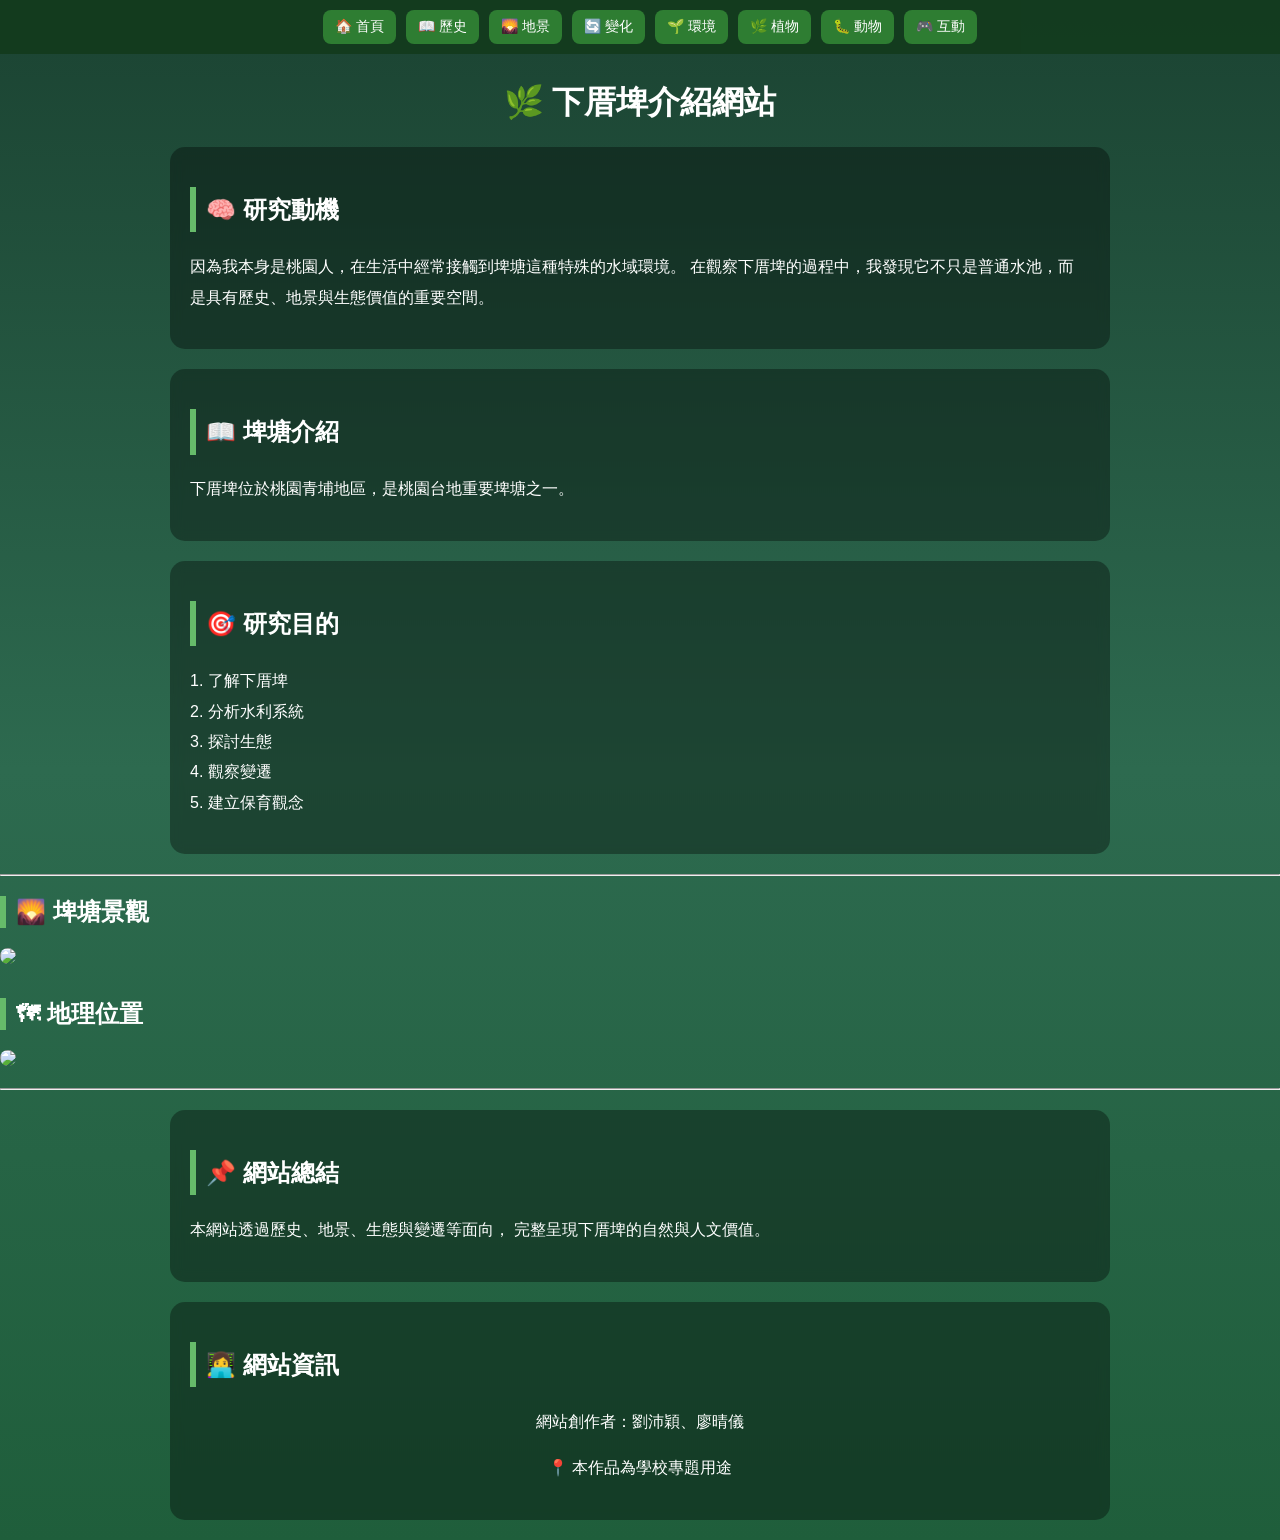
==== index.html @ ff314c64 "创建 index.html" ====
<!DOCTYPE html>
<html>
<head>
  <meta charset="UTF-8">
  <title>下厝埤介紹網站</title>

  <link rel="stylesheet" href="style.css">
  <meta name="viewport" content="width=device-width, initial-scale=1.0">

  <style>
  body{
    margin:0;
    font-family:Arial;
    background: linear-gradient(to bottom, #1b4332, #2d6a4f, #1f5e3b);
    color:white;
    padding-top:60px;
  }

  .navbar{
    position:fixed;
    top:0;
    width:100%;
    background:rgba(20,60,30,0.95);
    display:flex;
    justify-content:center;
    gap:10px;
    padding:10px;
    z-index:999;
  }

  .navbar a{
    color:white;
    text-decoration:none;
    padding:8px 12px;
    border-radius:8px;
    background:#2e7d32;
    font-size:14px;
  }

  .card{
    max-width:900px;
    margin:20px auto;
    background:rgba(0,0,0,0.35);
    padding:20px;
    border-radius:15px;
    backdrop-filter:blur(6px);
    line-height:1.9;
  }

  h1{
    text-align:center;
  }

  h2{
    border-left:6px solid #66bb6a;
    padding-left:10px;
  }

  img{
    width:100%;
    border-radius:12px;
    margin-bottom:10px;
  }

  /* 🍃 葉子動畫 */
  .leaf{
    position:fixed;
    top:-50px;
    width:20px;
    height:20px;
    background:url("https://upload.wikimedia.org/wikipedia/commons/3/36/Leaf_icon_15.svg");
    background-size:cover;
    animation:fall linear infinite;
    opacity:0.7;
  }

  @keyframes fall{
    0%{transform:translateY(-10vh) rotate(0deg);}
    100%{transform:translateY(110vh) rotate(360deg);}
  }
  </style>
</head>

<body>

<div class="navbar">
  <a href="index.html">🏠 首頁</a>
  <a href="history.html">📖 歷史</a>
  <a href="geography.html">🌄 地景</a>
  <a href="change.html">🔄 變化</a>
  <a href="environment.html">🌱 環境</a>
  <a href="plants.html">🌿 植物</a>
  <a href="insects.html">🐛 動物</a>
  <a href="game.html">🎮 互動</a>
</div>

<h1>🌿 下厝埤介紹網站</h1>

<!-- 🧠 研究動機 -->
<div class="card">
<h2>🧠 研究動機</h2>

<p>
因為我本身是桃園人，在生活中經常接觸到埤塘這種特殊的水域環境。
在觀察下厝埤的過程中，我發現它不只是普通水池，而是具有歷史、地景與生態價值的重要空間。
</p>
</div>

<!-- 📖 介紹 -->
<div class="card">
<h2>📖 埤塘介紹</h2>
<p>
下厝埤位於桃園青埔地區，是桃園台地重要埤塘之一。
</p>
</div>

<!-- 🎯 研究目的 -->
<div class="card">
<h2>🎯 研究目的</h2>

<p>
1. 了解下厝埤<br>
2. 分析水利系統<br>
3. 探討生態<br>
4. 觀察變遷<br>
5. 建立保育觀念
</p>
</div>

<hr>

<h2>🌄 埤塘景觀</h2>
<img src="images/pond.png">

<h2>🗺 地理位置</h2>
<img src="images/map.png">

<hr>

<!-- 📌 總結（只保留一個！） -->
<div class="card">
<h2>📌 網站總結</h2>

<p>
本網站透過歷史、地景、生態與變遷等面向，
完整呈現下厝埤的自然與人文價值。
</p>
</div>

<!-- 👩‍💻 作者 -->
<div class="card">
<h2>👩‍💻 網站資訊</h2>

<p style="text-align:center;">
網站創作者：劉沛穎、廖晴儀
</p>

<p style="text-align:center;">
📍 本作品為學校專題用途
</p>
</div>

<!-- 🍃 葉子動畫 -->
<div class="leaf" style="left:10%; animation-duration:6s;"></div>
<div class="leaf" style="left:25%; animation-duration:8s;"></div>
<div class="leaf" style="left:40%; animation-duration:7s;"></div>
<div class="leaf" style="left:60%; animation-duration:9s;"></div>
<div class="leaf" style="left:80%; animation-duration:6.5s;"></div>

</body>
</html>
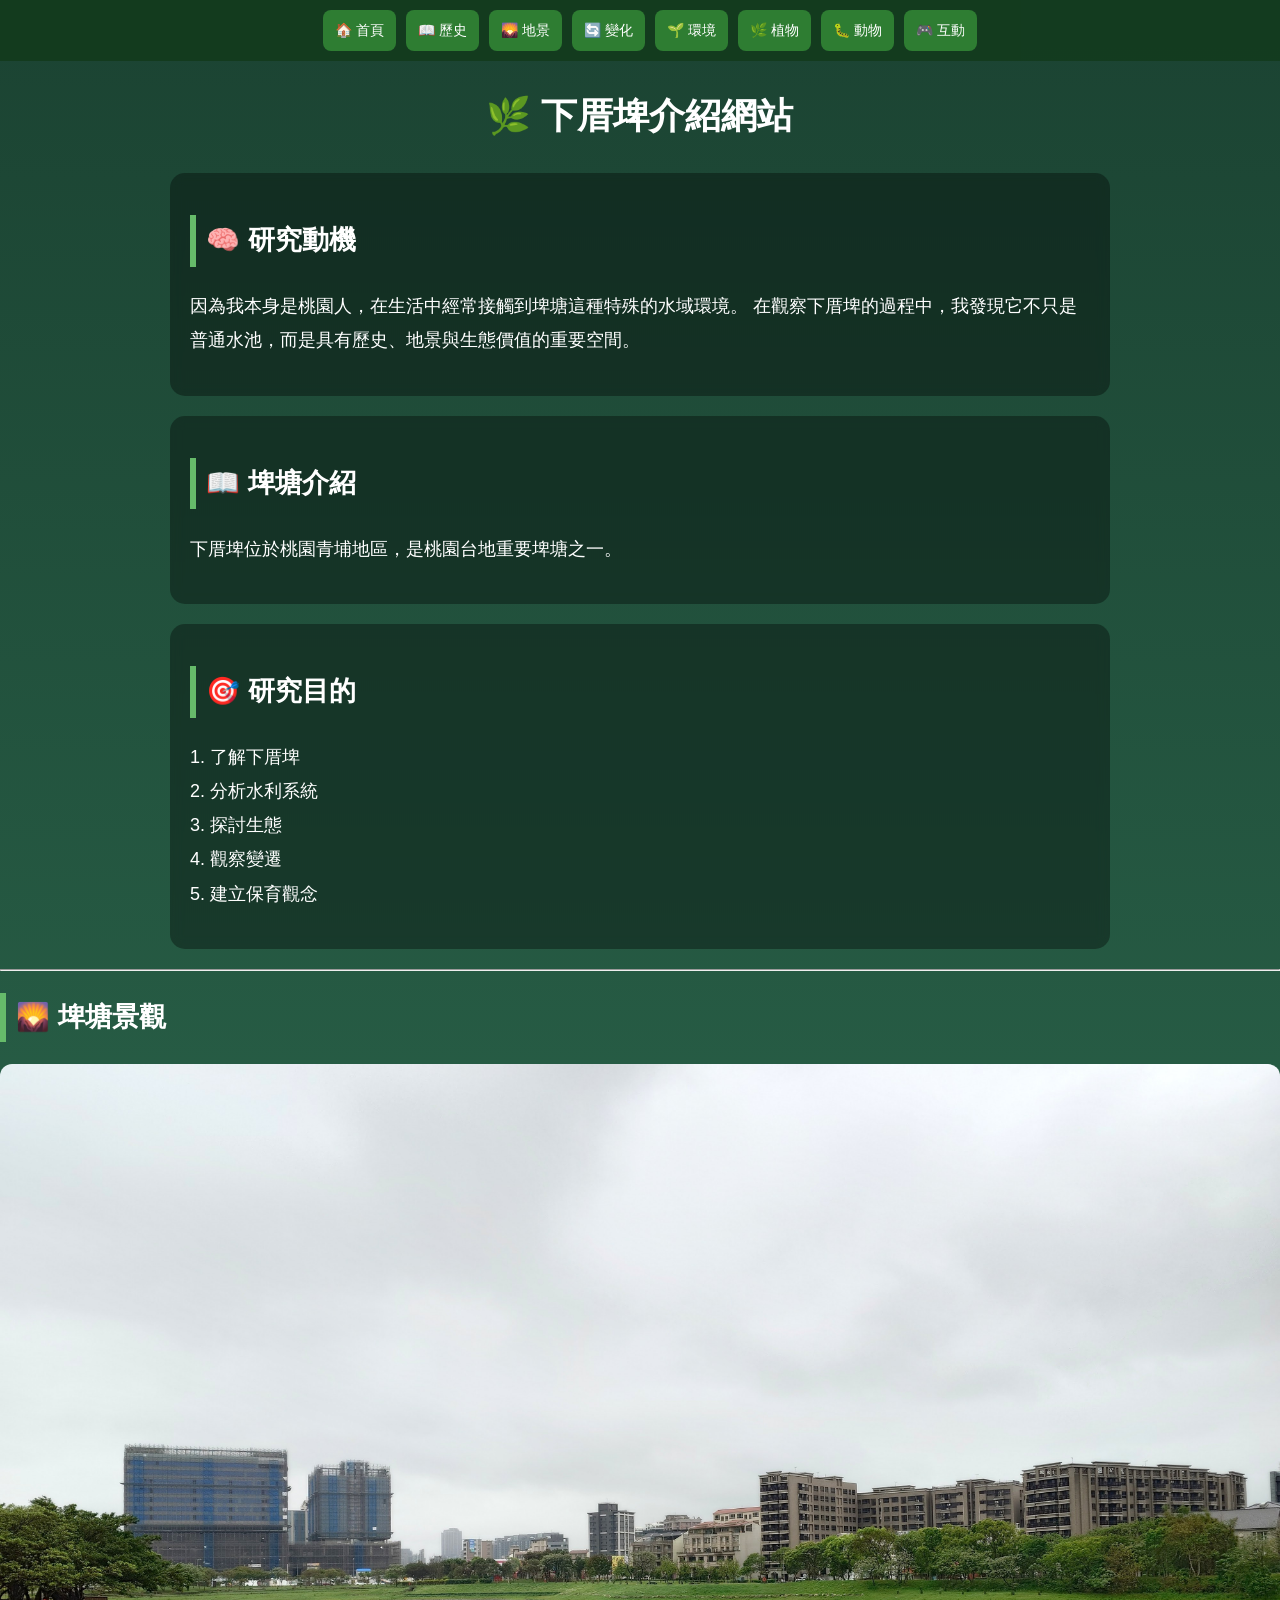
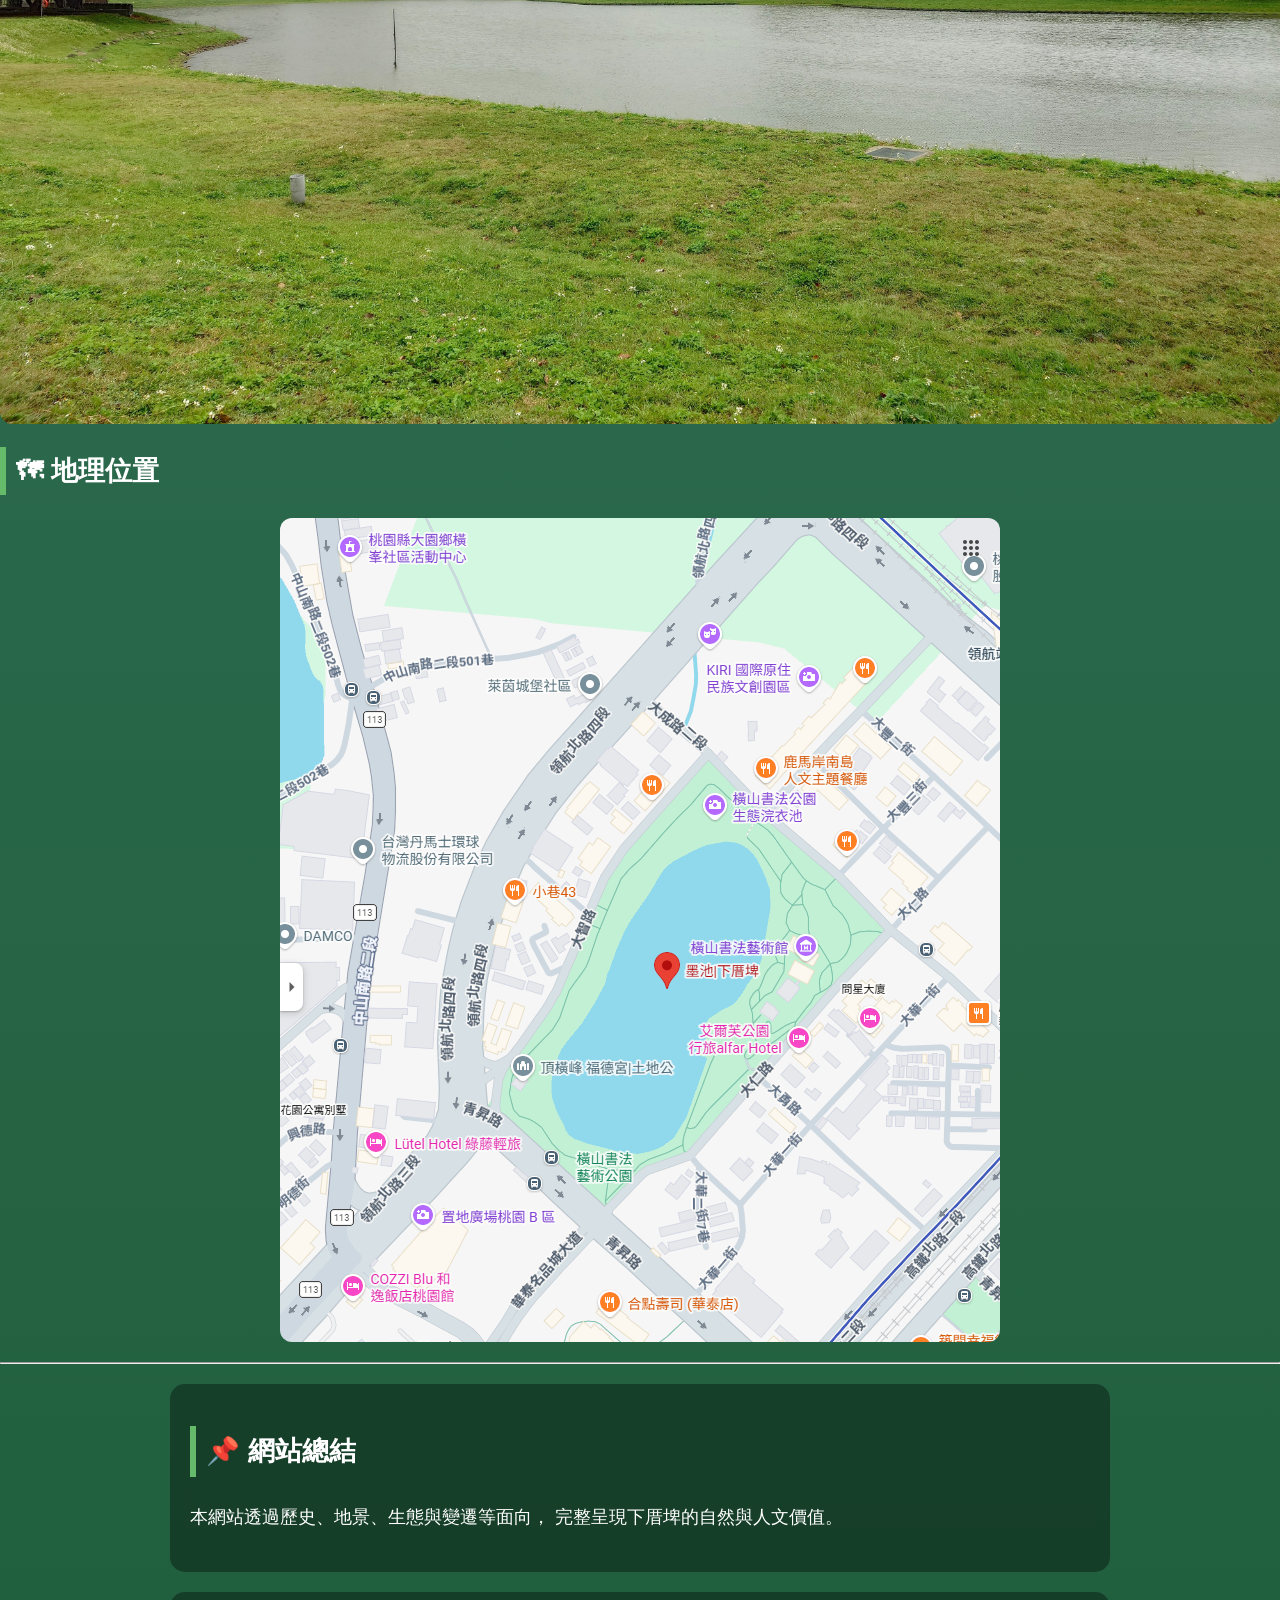
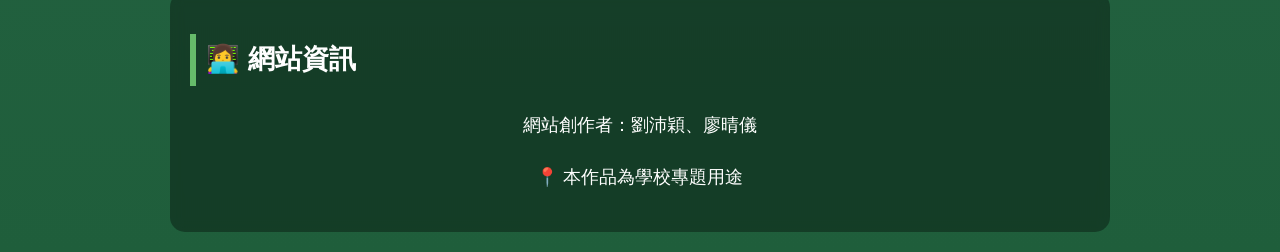
==== commit b24ab5d8: "Update index.html" ====
--- a/index.html
+++ b/index.html
@@ -1,84 +1,92 @@
 <!DOCTYPE html>
 <html>
 <head>
-  <meta charset="UTF-8">
-  <title>下厝埤介紹網站</title>
+<meta charset="UTF-8">
+<title>下厝埤介紹網站</title>
 
-  <link rel="stylesheet" href="style.css">
-  <meta name="viewport" content="width=device-width, initial-scale=1.0">
+<meta name="viewport" content="width=device-width, initial-scale=1.0">
 
-  <style>
-  body{
-    margin:0;
-    font-family:Arial;
-    background: linear-gradient(to bottom, #1b4332, #2d6a4f, #1f5e3b);
-    color:white;
-    padding-top:60px;
-  }
+<style>
+body{
+  margin:0;
+  font-family:Arial,sans-serif;
+  background:linear-gradient(to bottom,#1b4332,#2d6a4f,#1f5e3b);
+  color:white;
+  padding-top:60px;
+  font-size:18px;
+  line-height:1.8;
+}
 
-  .navbar{
-    position:fixed;
-    top:0;
-    width:100%;
-    background:rgba(20,60,30,0.95);
-    display:flex;
-    justify-content:center;
-    gap:10px;
-    padding:10px;
-    z-index:999;
-  }
+/* 導覽列 */
+.navbar{
+  position:fixed;
+  top:0;
+  left:0;
+  width:100%;
+  background:rgba(20,60,30,0.95);
+  display:flex;
+  justify-content:center;
+  gap:10px;
+  padding:10px;
+  z-index:999;
+}
 
-  .navbar a{
-    color:white;
-    text-decoration:none;
-    padding:8px 12px;
-    border-radius:8px;
-    background:#2e7d32;
-    font-size:14px;
-  }
+.navbar a{
+  color:white;
+  text-decoration:none;
+  padding:8px 12px;
+  border-radius:8px;
+  background:#2e7d32;
+  font-size:14px;
+}
 
-  .card{
-    max-width:900px;
-    margin:20px auto;
-    background:rgba(0,0,0,0.35);
-    padding:20px;
-    border-radius:15px;
-    backdrop-filter:blur(6px);
-    line-height:1.9;
-  }
+/* 標題 */
+h1{
+  text-align:center;
+}
 
-  h1{
-    text-align:center;
-  }
+h2{
+  border-left:6px solid #66bb6a;
+  padding-left:10px;
+}
 
-  h2{
-    border-left:6px solid #66bb6a;
-    padding-left:10px;
-  }
+/* 卡片 */
+.card{
+  max-width:900px;
+  margin:20px auto;
+  background:rgba(0,0,0,0.35);
+  padding:20px;
+  border-radius:15px;
+  backdrop-filter:blur(6px);
+  line-height:1.9;
+}
 
-  img{
-    width:100%;
-    border-radius:12px;
-    margin-bottom:10px;
-  }
+/* 圖片 */
+img{
+  max-width:100%;
+  height:auto;
+  display:block;
+  margin:20px auto;
+  border-radius:12px;
+}
 
-  /* 🍃 葉子動畫 */
-  .leaf{
-    position:fixed;
-    top:-50px;
-    width:20px;
-    height:20px;
-    background:url("https://upload.wikimedia.org/wikipedia/commons/3/36/Leaf_icon_15.svg");
-    background-size:cover;
-    animation:fall linear infinite;
-    opacity:0.7;
-  }
+/* 葉子動畫 */
+.leaf{
+  position:fixed;
+  top:-50px;
+  width:20px;
+  height:20px;
+  background:url("https://upload.wikimedia.org/wikipedia/commons/3/36/Leaf_icon_15.svg");
+  background-size:cover;
+  animation:fall linear infinite;
+  opacity:0.7;
+}
 
-  @keyframes fall{
-    0%{transform:translateY(-10vh) rotate(0deg);}
-    100%{transform:translateY(110vh) rotate(360deg);}
-  }
-  </style>
+@keyframes fall{
+  0%{transform:translateY(-10vh) rotate(0deg);}
+  100%{transform:translateY(110vh) rotate(360deg);}
+}
+</style>
 </head>
 
 <body>
@@ -96,28 +104,21 @@
 
 <h1>🌿 下厝埤介紹網站</h1>
 
-<!-- 🧠 研究動機 -->
 <div class="card">
 <h2>🧠 研究動機</h2>
-
 <p>
 因為我本身是桃園人，在生活中經常接觸到埤塘這種特殊的水域環境。
 在觀察下厝埤的過程中，我發現它不只是普通水池，而是具有歷史、地景與生態價值的重要空間。
 </p>
 </div>
 
-<!-- 📖 介紹 -->
 <div class="card">
 <h2>📖 埤塘介紹</h2>
-<p>
-下厝埤位於桃園青埔地區，是桃園台地重要埤塘之一。
-</p>
+<p>下厝埤位於桃園青埔地區，是桃園台地重要埤塘之一。</p>
 </div>
 
-<!-- 🎯 研究目的 -->
 <div class="card">
 <h2>🎯 研究目的</h2>
-
 <p>
 1. 了解下厝埤<br>
 2. 分析水利系統<br>
@@ -137,30 +138,25 @@
 
 <hr>
 
-<!-- 📌 總結（只保留一個！） -->
 <div class="card">
 <h2>📌 網站總結</h2>
-
 <p>
 本網站透過歷史、地景、生態與變遷等面向，
 完整呈現下厝埤的自然與人文價值。
 </p>
 </div>
 
-<!-- 👩‍💻 作者 -->
 <div class="card">
 <h2>👩‍💻 網站資訊</h2>
-
 <p style="text-align:center;">
 網站創作者：劉沛穎、廖晴儀
 </p>
-
 <p style="text-align:center;">
 📍 本作品為學校專題用途
 </p>
 </div>
 
-<!-- 🍃 葉子動畫 -->
+<!-- 葉子 -->
 <div class="leaf" style="left:10%; animation-duration:6s;"></div>
 <div class="leaf" style="left:25%; animation-duration:8s;"></div>
 <div class="leaf" style="left:40%; animation-duration:7s;"></div>
@@ -168,4 +164,4 @@
 <div class="leaf" style="left:80%; animation-duration:6.5s;"></div>
 
 </body>
-</html>+</html>
